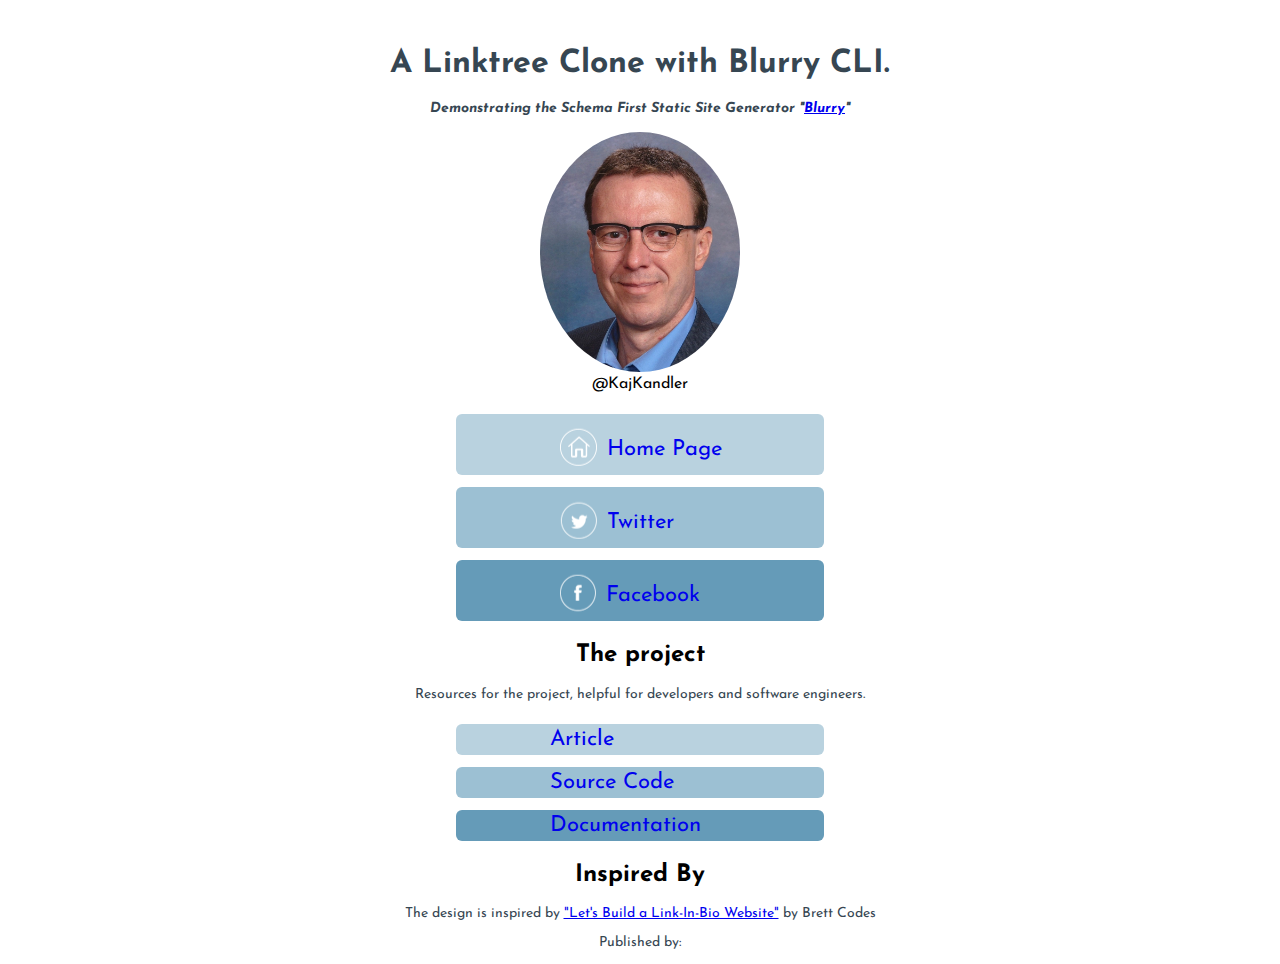
==== index.html @ d157fe78 "initial commit" ====
<!DOCTYPE html><html lang="en"><head><meta charset="utf-8"><meta name="description" content="An introduction to Blurry CLI the Schema First static site generator. A demonstration by creting a Linktree style link-in-bio page."><link rel="icon" type="image/x-icon" href="/images/Kaj64x64.ico"><title>Linktree Clone with Blurry CLI</title><script type="application/ld+json">{"@context": "https://schema.org", "author": {"@type": "Person", "@id": "https://kajkandler.com/"}, "@type": "WebPage", "name": "Linktree Clone with Blurry CLI", "abstract": "An introduction to Blurry CLI the Schema First static site generator. A demonstration by creting a Linktree style link-in-bio page.", "mainEntityOfPage": "https://medium.com/", "about": [{"@type": "Person", "@id": "https://kajkandler.com/", "name": "Kaj kandler", "sameAs": ["https://kajkandler.com/", "https://twitter.com/kajkandler", "https://www.facebook.com/kaj.kandler"]}, {"@type": "SoftwareApplication", "@id": "https://github.com/blurry-dev/blurry", "name": "Blurry", "alternateName": ["blurry-cli"], "description": "Blurry is a schema-first, plugin-enabled static site generator. Markdown front matter directly to Schema.org types, so your content is SEO-friendly and rich results-ready out of the box.", "downloadUrl": "https://pypi.org/project/blurry-cli/", "sameAs": ["https://github.com/blurry-dev/blurry", "https://pypi.org/project/blurry-cli"], "maintainer": {"@type": "Person", "@id": "", "url": "https://johnfraney.ca/", "name": "John Franey", "sameAs": ["https://github.com/johnfraney", "https://www.linkedin.com/in/johnfraney/", "https://johnfraney.ca/", "https://fosstodon.org/@franey"]}, "softwareHelp": {"@type": "CreativeWork", "@id": "", "name": "Blurry: A Python powered static site generator", "url": "https://blurry-docs.netlify.app/"}}], "url": "https://example.com/"}</script><meta property="og:type" content="website"><meta content="https://example.com/" property="og:url"><meta property="og:description" content="An introduction to Blurry CLI the Schema First static site generator. A demonstration by creting a Linktree style link-in-bio page."><meta name="viewport" content="width=device-width, initial-scale=1.0"><meta content="text/html; charset=UTF-8" http-equiv="Content-Type"><meta content="Links to my various profiles online" name="description"><link rel="preconnect" href="https://fonts.gstatic.com"><link href="https://fonts.googleapis.com/css2?family=Josefin+Sans&amp;display=swap" rel="stylesheet"><style>body{text-align:center;margin-top:48px;font-family:"Josefin Sans","Arial",sans-serif;background:white;}h1,p{color:#364652;}p{font-size:14px;}body > figure img{border-radius:50%;height:auto;margin:0 auto;width:200px;}.profile-photo{border-radius:100%;width:120px;}ul{text-align:left;list-style:none;padding:0;font-size:22px;}li{margin:12px auto;color:#364652;border-radius:6px;padding:4px;max-width:360px;width:90%;}li a{text-decoration:none;display:inline-block;position:relative;left:25%;}li figure{display:inline-block;position:relative;top:50%;transform:translateY(25%);margin:0 10px 10px 10px;}li a:hover,li a:focus{color:white;}/* color gradient */
      li:nth-child(1){background:#B9D2DF;}li:nth-child(2){background:#9CC0D3;}li:nth-child(3){background:#659BB8;}li:nth-child(4){background:#4D88A8;}</style></head><body><h1>A Linktree Clone with Blurry CLI.</h1><p><em><strong>Demonstrating the Schema First Static Site Generator "<a href="https://blurry-docs.netlify.app/" target="_blank" rel="noopener">Blurry</a>"</strong></em></p><p></p><figure><picture><source srcset="/images/Kaj-Kandler-P4-1e8d5-285.avif 285w, /images/Kaj-Kandler-P4-1e8d5-360.avif 360w, /images/Kaj-Kandler-P4-1e8d5-640.avif 640w, /images/Kaj-Kandler-P4-1e8d5-750.avif 750w" sizes="(max-width: 285px) 285px, (max-width: 360px) 360px, (max-width: 640px) 640px, 750px"><img alt="@KajKandler" src="/images/Kaj-Kandler-P4-1e8d5.jpg" width="1351" height="1616" sizes="(max-width: 285px) 285px, (max-width: 360px) 360px, (max-width: 640px) 640px, 750px" srcset="/images/Kaj-Kandler-P4-1e8d5-285.jpg 285w, /images/Kaj-Kandler-P4-1e8d5-360.jpg 360w, /images/Kaj-Kandler-P4-1e8d5-640.jpg 640w, /images/Kaj-Kandler-P4-1e8d5-750.jpg 750w"></picture><figcaption>@KajKandler</figcaption></figure><p></p><ul><li><a href="https://kajkandler.com/" target="_blank" rel="noopener"><figure><picture><source srcset="/images/home-icon-37.avif 37w" sizes="37px"><img alt="" src="/images/home-icon.png" loading="lazy" width="37" height="37" sizes="37px" srcset="/images/home-icon-37.png 37w"></picture><figcaption></figcaption></figure>Home Page</a></li><li><a href="https://twitter.com/kajkandler" target="_blank" rel="noopener"><figure><picture><source srcset="/images/twitter-icon-37.avif 37w" sizes="37px"><img alt="" src="/images/twitter-icon.png" loading="lazy" width="37" height="37" sizes="37px" srcset="/images/twitter-icon-37.png 37w"></picture><figcaption></figcaption></figure>Twitter</a></li><li><a href="https://www.facebook.com/kaj.kandler" target="_blank" rel="noopener"><figure><picture><img alt="" src="/images/fb-icon.png" loading="lazy"></picture><figcaption></figcaption></figure>Facebook</a></li></ul><h2>The project</h2><p>Resources for the project, helpful for developers and software engineers.</p><ul><li><a href="https://medium.com/" target="_blank" rel="noopener">Article</a></li><li><a href="https://github.com/" target="_blank" rel="noopener">Source Code</a></li><li><a href="/documentation/" rel="noreferrer">Documentation</a></li></ul><h2>Inspired By</h2><p>The design is inspired by <a href="https://www.youtube.com/watch?v=q6P-CJ4cPMQ" target="_blank" rel="noopener">"Let's Build a Link-In-Bio Website"</a> by Brett Codes</p><p>Published by: </p></body></html>
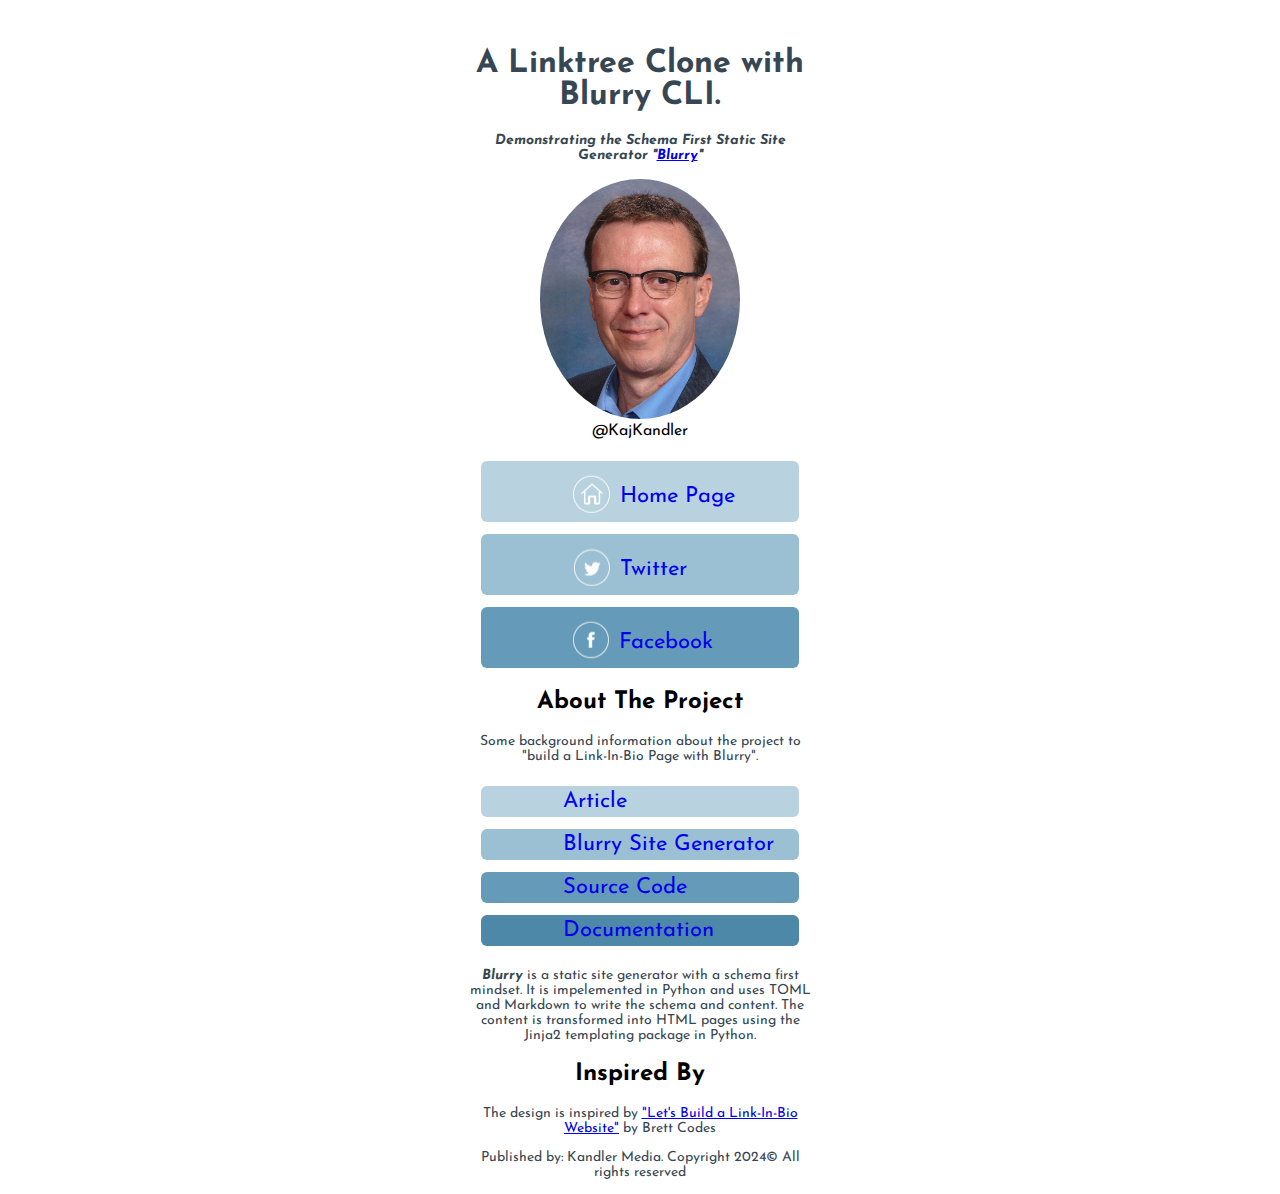
==== commit 48c67074: "Improved Schema - Make home page a ProfilePage" ====
--- a/index.html
+++ b/index.html
@@ -1,2 +1,2 @@
-<!DOCTYPE html><html lang="en"><head><meta charset="utf-8"><meta name="description" content="An introduction to Blurry CLI the Schema First static site generator. A demonstration by creting a Linktree style link-in-bio page."><link rel="icon" type="image/x-icon" href="/images/Kaj64x64.ico"><title>Linktree Clone with Blurry CLI</title><script type="application/ld+json">{"@context": "https://schema.org", "author": {"@type": "Person", "@id": "https://kajkandler.com/"}, "@type": "WebPage", "name": "Linktree Clone with Blurry CLI", "abstract": "An introduction to Blurry CLI the Schema First static site generator. A demonstration by creting a Linktree style link-in-bio page.", "mainEntityOfPage": "https://medium.com/", "about": [{"@type": "Person", "@id": "https://kajkandler.com/", "name": "Kaj kandler", "sameAs": ["https://kajkandler.com/", "https://twitter.com/kajkandler", "https://www.facebook.com/kaj.kandler"]}, {"@type": "SoftwareApplication", "@id": "https://github.com/blurry-dev/blurry", "name": "Blurry", "alternateName": ["blurry-cli"], "description": "Blurry is a schema-first, plugin-enabled static site generator. Markdown front matter directly to Schema.org types, so your content is SEO-friendly and rich results-ready out of the box.", "downloadUrl": "https://pypi.org/project/blurry-cli/", "sameAs": ["https://github.com/blurry-dev/blurry", "https://pypi.org/project/blurry-cli"], "maintainer": {"@type": "Person", "@id": "", "url": "https://johnfraney.ca/", "name": "John Franey", "sameAs": ["https://github.com/johnfraney", "https://www.linkedin.com/in/johnfraney/", "https://johnfraney.ca/", "https://fosstodon.org/@franey"]}, "softwareHelp": {"@type": "CreativeWork", "@id": "", "name": "Blurry: A Python powered static site generator", "url": "https://blurry-docs.netlify.app/"}}], "url": "https://example.com/"}</script><meta property="og:type" content="website"><meta content="https://example.com/" property="og:url"><meta property="og:description" content="An introduction to Blurry CLI the Schema First static site generator. A demonstration by creting a Linktree style link-in-bio page."><meta name="viewport" content="width=device-width, initial-scale=1.0"><meta content="text/html; charset=UTF-8" http-equiv="Content-Type"><meta content="Links to my various profiles online" name="description"><link rel="preconnect" href="https://fonts.gstatic.com"><link href="https://fonts.googleapis.com/css2?family=Josefin+Sans&amp;display=swap" rel="stylesheet"><style>body{text-align:center;margin-top:48px;font-family:"Josefin Sans","Arial",sans-serif;background:white;}h1,p{color:#364652;}p{font-size:14px;}body > figure img{border-radius:50%;height:auto;margin:0 auto;width:200px;}.profile-photo{border-radius:100%;width:120px;}ul{text-align:left;list-style:none;padding:0;font-size:22px;}li{margin:12px auto;color:#364652;border-radius:6px;padding:4px;max-width:360px;width:90%;}li a{text-decoration:none;display:inline-block;position:relative;left:25%;}li figure{display:inline-block;position:relative;top:50%;transform:translateY(25%);margin:0 10px 10px 10px;}li a:hover,li a:focus{color:white;}/* color gradient */
-      li:nth-child(1){background:#B9D2DF;}li:nth-child(2){background:#9CC0D3;}li:nth-child(3){background:#659BB8;}li:nth-child(4){background:#4D88A8;}</style></head><body><h1>A Linktree Clone with Blurry CLI.</h1><p><em><strong>Demonstrating the Schema First Static Site Generator "<a href="https://blurry-docs.netlify.app/" target="_blank" rel="noopener">Blurry</a>"</strong></em></p><p></p><figure><picture><source srcset="/images/Kaj-Kandler-P4-1e8d5-285.avif 285w, /images/Kaj-Kandler-P4-1e8d5-360.avif 360w, /images/Kaj-Kandler-P4-1e8d5-640.avif 640w, /images/Kaj-Kandler-P4-1e8d5-750.avif 750w" sizes="(max-width: 285px) 285px, (max-width: 360px) 360px, (max-width: 640px) 640px, 750px"><img alt="@KajKandler" src="/images/Kaj-Kandler-P4-1e8d5.jpg" width="1351" height="1616" sizes="(max-width: 285px) 285px, (max-width: 360px) 360px, (max-width: 640px) 640px, 750px" srcset="/images/Kaj-Kandler-P4-1e8d5-285.jpg 285w, /images/Kaj-Kandler-P4-1e8d5-360.jpg 360w, /images/Kaj-Kandler-P4-1e8d5-640.jpg 640w, /images/Kaj-Kandler-P4-1e8d5-750.jpg 750w"></picture><figcaption>@KajKandler</figcaption></figure><p></p><ul><li><a href="https://kajkandler.com/" target="_blank" rel="noopener"><figure><picture><source srcset="/images/home-icon-37.avif 37w" sizes="37px"><img alt="" src="/images/home-icon.png" loading="lazy" width="37" height="37" sizes="37px" srcset="/images/home-icon-37.png 37w"></picture><figcaption></figcaption></figure>Home Page</a></li><li><a href="https://twitter.com/kajkandler" target="_blank" rel="noopener"><figure><picture><source srcset="/images/twitter-icon-37.avif 37w" sizes="37px"><img alt="" src="/images/twitter-icon.png" loading="lazy" width="37" height="37" sizes="37px" srcset="/images/twitter-icon-37.png 37w"></picture><figcaption></figcaption></figure>Twitter</a></li><li><a href="https://www.facebook.com/kaj.kandler" target="_blank" rel="noopener"><figure><picture><img alt="" src="/images/fb-icon.png" loading="lazy"></picture><figcaption></figcaption></figure>Facebook</a></li></ul><h2>The project</h2><p>Resources for the project, helpful for developers and software engineers.</p><ul><li><a href="https://medium.com/" target="_blank" rel="noopener">Article</a></li><li><a href="https://github.com/" target="_blank" rel="noopener">Source Code</a></li><li><a href="/documentation/" rel="noreferrer">Documentation</a></li></ul><h2>Inspired By</h2><p>The design is inspired by <a href="https://www.youtube.com/watch?v=q6P-CJ4cPMQ" target="_blank" rel="noopener">"Let's Build a Link-In-Bio Website"</a> by Brett Codes</p><p>Published by: </p></body></html>+<!DOCTYPE html><html lang="en"><head><meta charset="utf-8"><meta name="description" content="An introduction to Blurry CLI the Schema First static site generator. A demonstration by creting a Linktree style link-in-bio page."><link rel="icon" type="image/x-icon" href="./images/Kaj64x64.ico"><title>Linktree Clone with Blurry CLI</title><script type="application/ld+json">{"@context": "https://schema.org", "author": {"@type": "Person", "@id": "https://kajkandler.com/"}, "sourceOrganization": {"@type": "Organization", "@id": "https://kajkandler/#kandler_media", "name": "Kandler Media"}, "@type": "ProfilePage", "name": "Linktree Clone with Blurry CLI", "abstract": "An introduction to Blurry CLI the Schema First static site generator. A demonstration by creting a Linktree style link-in-bio page.", "mainEntity": {"@type": "Person", "@id": "https://kajkandler.com/", "name": "Kaj kandler", "sameAs": ["https://kajkandler.com/", "https://twitter.com/kajkandler", "https://www.facebook.com/kaj.kandler"]}, "about": [{"@type": "SoftwareApplication", "@id": "https://github.com/blurry-dev/blurry", "name": "Blurry", "alternateName": ["blurry-cli", "Blurry CLI"], "description": "Blurry is a schema-first, plugin-enabled static site generator. Markdown front matter directly to Schema.org types, so your content is SEO-friendly and rich results-ready out of the box.", "downloadUrl": "https://pypi.org/project/blurry-cli/", "sameAs": ["https://github.com/blurry-dev/blurry", "https://pypi.org/project/blurry-cli"], "applicationCategory": "Static Site Genrator", "operatingSystem": ["Windows", "Linux", "MacOS"], "maintainer": {"@type": "Person", "@id": "https://johnfraney.ca/", "url": "https://johnfraney.ca/", "name": "John Franey", "sameAs": ["https://github.com/johnfraney", "https://www.linkedin.com/in/johnfraney/", "https://johnfraney.ca/", "https://fosstodon.org/@franey"]}, "softwareHelp": {"@type": "CreativeWork", "@id": "https://blurry-docs.netlify.app/", "name": "Documentation: Blurry - A Python powered static site generator", "description": "Documentation for Blurry the static site generator. Includes: Installation, QuickStart, CLI Commands, Content (Markdown, Images, Videos), Templates, Configuration, Plugins", "url": "https://blurry-docs.netlify.app/"}, "aggregateRating": {"@type": "AggregateRating", "ratingValue": "5", "bestRating": "5", "ratingCount": "1"}, "offers": [{"@type": "Offer", "name": "Blurry is Open Source", "availability": "https://schema.org/InStock", "price": "0", "priceCurrency": "USD", "priceValidUntil": "2999-12-31", "offeredBy": {"@type": "Person", "@id": "https://johnfraney.ca/", "url": "https://johnfraney.ca/", "name": "John Franey"}, "hasMerchantReturnPolicy": {"@type": "MerchantReturnPolicy", "returnPolicyCategory": "https://schema.org/MerchantReturnUnlimitedWindow", "applicableCountry": ["AF", "AL", "DZ", "AS", "AD", "AO", "AI", "AQ", "AG", "AR", "AM", "AW", "AU", "AT", "AZ", "BS", "BH", "BD", "BB", "BY", "BE", "BZ", "BJ", "BM", "BT", "BO", "BQ", "BA", "BW", "BV", "BR", "IO", "BN", "BG", "BF", "BI", "CV", "KH", "CM", "CA", "KY", "CF", "TD", "CL", "CN", "CX", "CC", "CO", "KM", "CD", "CG", "CK", "CR", "HR", "CU", "CW", "CY", "CZ", "CI", "DK", "DJ", "DM", "DO", "EC", "EG", "SV", "GQ", "ER", "EE", "SZ", "ET", "FK", "FO", "FJ", "FI", "FR", "GF", "PF", "TF", "GA", "GM", "GE", "DE", "GH", "GI", "GR", "GL", "GD", "GP", "GU", "GT", "GG", "GN", "GW", "GY", "HT", "HM", "VA", "HN", "HK", "HU", "IS", "IN", "ID", "IR", "IQ", "IE", "IM", "IL", "IT", "JM", "JP", "JE", "JO", "KZ", "KE", "KI", "KP", "KR", "KW", "KG", "LA", "LV", "LB", "LS", "LR", "LY", "LI", "LT", "LU", "MO", "MG", "MW", "MY", "MV", "ML", "MT", "MH", "MQ", "MR", "MU", "YT", "MX", "FM", "MD", "MC", "MN", "ME", "MS", "MA", "MZ", "MM", "NA", "NR", "NP", "NL", "NC", "NZ", "NI", "NE", "NG", "NU", "NF", "MP", "NO", "OM", "PK", "PW", "PS", "PA", "PG", "PY", "PE", "PH", "PN", "PL", "PT", "PR", "QA", "MK", "RO", "RU", "RW", "RE", "BL", "SH", "KN", "LC", "MF", "PM", "VC", "WS", "SM", "ST", "SA", "SN", "RS", "SC", "SL", "SG", "SX", "SK", "SI", "SB", "SO", "ZA", "GS", "SS", "ES", "LK", "SD", "SR", "SJ", "SE", "CH", "SY", "TW", "TJ", "TZ", "TH", "TL", "TG", "TK", "TO", "TT", "TN", "TR", "TM", "TC", "TV", "UG", "UA", "AE", "GB", "UM", "US", "UY", "UZ", "VU", "VE", "VN", "VG", "VI", "WF", "EH", "YE", "ZM", "ZW", "AX"], "returnMethod": ["https://schema.org/ReturnByMail", "https://schema.org/ReturnAtKiosk", "https://schema.org/ReturnInStore"], "returnFees": "https://schema.org/FreeReturn"}, "shippingDetails": {"@type": "OfferShippingDetails", "shippingDestination": {"@type": "DefinedRegion", "addressCountry": ["AF", "AL", "DZ", "AS", "AD", "AO", "AI", "AQ", "AG", "AR", "AM", "AW", "AU", "AT", "AZ", "BS", "BH", "BD", "BB", "BY", "BE", "BZ", "BJ", "BM", "BT", "BO", "BQ", "BA", "BW", "BV", "BR", "IO", "BN", "BG", "BF", "BI", "CV", "KH", "CM", "CA", "KY", "CF", "TD", "CL", "CN", "CX", "CC", "CO", "KM", "CD", "CG", "CK", "CR", "HR", "CU", "CW", "CY", "CZ", "CI", "DK", "DJ", "DM", "DO", "EC", "EG", "SV", "GQ", "ER", "EE", "SZ", "ET", "FK", "FO", "FJ", "FI", "FR", "GF", "PF", "TF", "GA", "GM", "GE", "DE", "GH", "GI", "GR", "GL", "GD", "GP", "GU", "GT", "GG", "GN", "GW", "GY", "HT", "HM", "VA", "HN", "HK", "HU", "IS", "IN", "ID", "IR", "IQ", "IE", "IM", "IL", "IT", "JM", "JP", "JE", "JO", "KZ", "KE", "KI", "KP", "KR", "KW", "KG", "LA", "LV", "LB", "LS", "LR", "LY", "LI", "LT", "LU", "MO", "MG", "MW", "MY", "MV", "ML", "MT", "MH", "MQ", "MR", "MU", "YT", "MX", "FM", "MD", "MC", "MN", "ME", "MS", "MA", "MZ", "MM", "NA", "NR", "NP", "NL", "NC", "NZ", "NI", "NE", "NG", "NU", "NF", "MP", "NO", "OM", "PK", "PW", "PS", "PA", "PG", "PY", "PE", "PH", "PN", "PL", "PT", "PR", "QA", "MK", "RO", "RU", "RW", "RE", "BL", "SH", "KN", "LC", "MF", "PM", "VC", "WS", "SM", "ST", "SA", "SN", "RS", "SC", "SL", "SG", "SX", "SK", "SI", "SB", "SO", "ZA", "GS", "SS", "ES", "LK", "SD", "SR", "SJ", "SE", "CH", "SY", "TW", "TJ", "TZ", "TH", "TL", "TG", "TK", "TO", "TT", "TN", "TR", "TM", "TC", "TV", "UG", "UA", "AE", "GB", "UM", "US", "UY", "UZ", "VU", "VE", "VN", "VG", "VI", "WF", "EH", "YE", "ZM", "ZW", "AX"], "addressRegion": "any", "postalCode": "any"}, "deliveryTime": {"@type": "ShippingDeliveryTime", "handlingTime": {"@type": "QuantitativeValue", "name": "Immediately", "description": "Download is immediately", "value": 1, "minValue": 0, "maxValue": 1, "unitCode": "SEC"}, "transitTime": {"@type": "QuantitativeValue", "name": "Immediately", "description": "Download is immediately", "value": 5, "minValue": 0, "maxValue": 30, "unitCode": "SEC"}}, "shippingRate": {"@type": "MonetaryAmount", "name": "$0", "description": "An amount of $0 (US Dollars)", "value": 0.0, "currency": "USD", "sameAs": ["https://missingentities.com/entities/monetary-amount/usd/0/"]}}}]}], "url": "https://kajkandler.github.io/"}</script><meta property="og:type" content="website"><meta content="https://kajkandler.github.io/" property="og:url"><meta property="og:description" content="An introduction to Blurry CLI the Schema First static site generator. A demonstration by creting a Linktree style link-in-bio page."><meta property="og:site_name" content="Kandler Media"><meta name="viewport" content="width=device-width, initial-scale=1.0"><meta content="text/html; charset=UTF-8" http-equiv="Content-Type"><meta content="Links to my various profiles online" name="description"><link rel="preconnect" href="https://fonts.gstatic.com"><link href="https://fonts.googleapis.com/css2?family=Josefin+Sans&amp;display=swap" rel="stylesheet"><style>html{margin:0 auto;max-width:360px;}body{text-align:center;margin-top:48px;font-family:"Josefin Sans","Arial",sans-serif;background:white;}h1,p{color:#364652;}p{font-size:14px;}body > figure img{border-radius:50%;height:auto;margin:0 auto;width:200px;}.profile-photo{border-radius:100%;width:120px;}ul{text-align:left;list-style:none;padding:0;font-size:22px;}li{margin:12px auto;color:#364652;border-radius:6px;padding:4px;max-width:360px;width:90%;}li a{text-decoration:none;display:inline-block;position:relative;left:25%;}li figure{display:inline-block;position:relative;top:50%;transform:translateY(25%);margin:0 10px 10px 10px;}li a:hover,li a:focus{color:white;}/* color gradient */
+      li:nth-child(1){background:#B9D2DF;}li:nth-child(2){background:#9CC0D3;}li:nth-child(3){background:#659BB8;}li:nth-child(4){background:#4D88A8;}</style></head><body><h1>A Linktree Clone with Blurry CLI.</h1><p><em><strong>Demonstrating the Schema First Static Site Generator "<a href="https://blurry-docs.netlify.app/" target="_blank" rel="noopener">Blurry</a>"</strong></em></p><p></p><figure><picture><source srcset="/images/Kaj-Kandler-P4-1e8d5-285.avif 285w, /images/Kaj-Kandler-P4-1e8d5-360.avif 360w, /images/Kaj-Kandler-P4-1e8d5-640.avif 640w, /images/Kaj-Kandler-P4-1e8d5-750.avif 750w" sizes="(max-width: 285px) 285px, (max-width: 360px) 360px, (max-width: 640px) 640px, 750px"><img alt="@KajKandler" src="/images/Kaj-Kandler-P4-1e8d5.jpg" width="1351" height="1616" sizes="(max-width: 285px) 285px, (max-width: 360px) 360px, (max-width: 640px) 640px, 750px" srcset="/images/Kaj-Kandler-P4-1e8d5-285.jpg 285w, /images/Kaj-Kandler-P4-1e8d5-360.jpg 360w, /images/Kaj-Kandler-P4-1e8d5-640.jpg 640w, /images/Kaj-Kandler-P4-1e8d5-750.jpg 750w"></picture><figcaption>@KajKandler</figcaption></figure><p></p><ul><li><a href="https://kajkandler.com/" target="_blank" rel="noopener"><figure><picture><source srcset="/images/home-icon-37.avif 37w" sizes="37px"><img alt="" src="/images/home-icon.png" loading="lazy" width="37" height="37" sizes="37px" srcset="/images/home-icon-37.png 37w"></picture><figcaption></figcaption></figure>Home Page</a></li><li><a href="https://twitter.com/kajkandler" target="_blank" rel="noopener"><figure><picture><source srcset="/images/twitter-icon-37.avif 37w" sizes="37px"><img alt="" src="/images/twitter-icon.png" loading="lazy" width="37" height="37" sizes="37px" srcset="/images/twitter-icon-37.png 37w"></picture><figcaption></figcaption></figure>Twitter</a></li><li><a href="https://www.facebook.com/kaj.kandler" target="_blank" rel="noopener"><figure><picture><source srcset="/images/fb-icon-36.avif 36w" sizes="36px"><img alt="" src="/images/fb-icon.png" loading="lazy" width="36" height="37" sizes="36px" srcset="/images/fb-icon-36.png 36w"></picture><figcaption></figcaption></figure>Facebook</a></li></ul><h2>About The Project</h2><p>Some background information about the project to "build a Link-In-Bio Page with Blurry".</p><ul><li><a href="https://medium.com/" target="_blank" rel="noopener">Article</a></li><li><a href="https://github.com/" target="_blank" rel="noopener">Blurry Site Generator</a></li><li><a href="https://github.com/" target="_blank" rel="noopener">Source Code</a></li><li><a href="/documentation/" rel="noreferrer">Documentation</a></li></ul><p><em><strong>Blurry</strong></em> is a static site generator with a schema first mindset. It is impelemented in Python and uses TOML and Markdown to write the schema and content. The content is transformed into HTML pages using the Jinja2 templating package in Python.</p><h2>Inspired By</h2><p>The design is inspired by <a href="https://www.youtube.com/watch?v=q6P-CJ4cPMQ" target="_blank" rel="noopener">"Let's Build a Link-In-Bio Website"</a> by Brett Codes</p><p>Published by: Kandler Media. Copyright 2024© All rights reserved</p></body></html>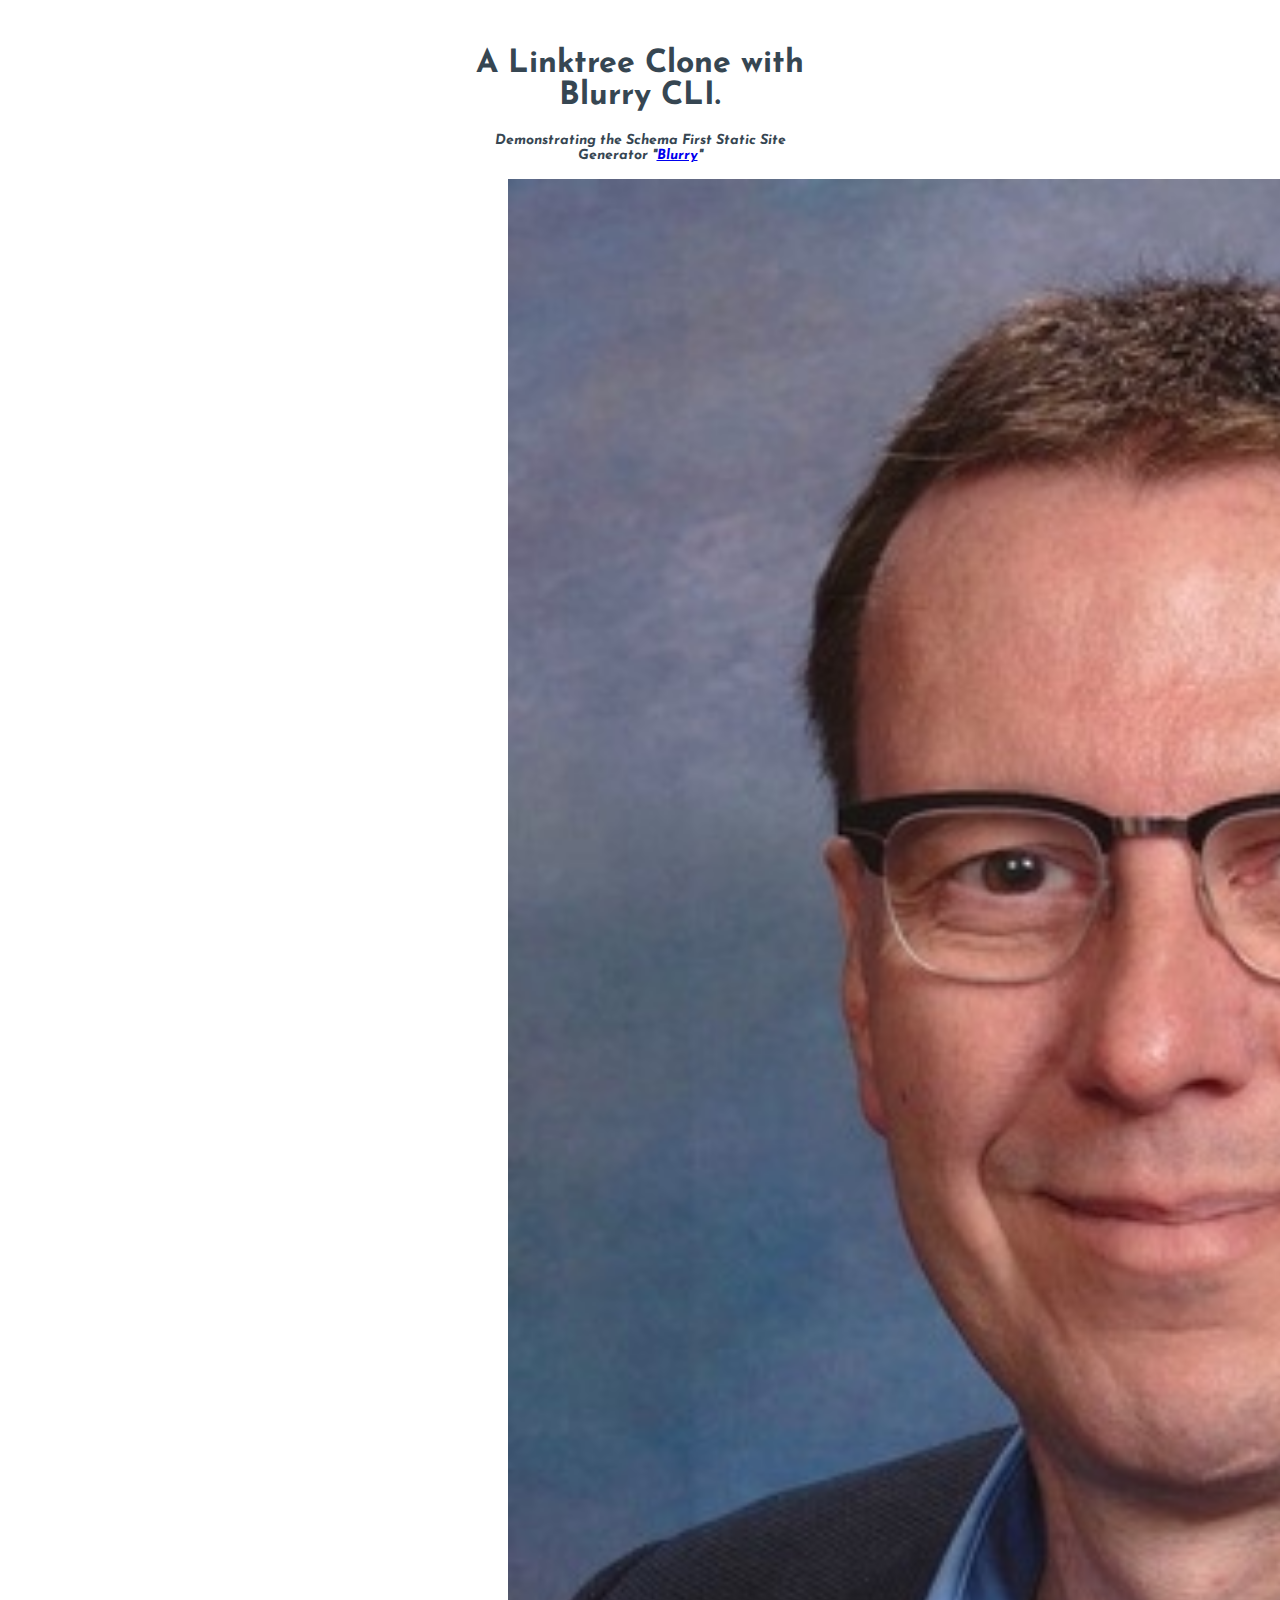
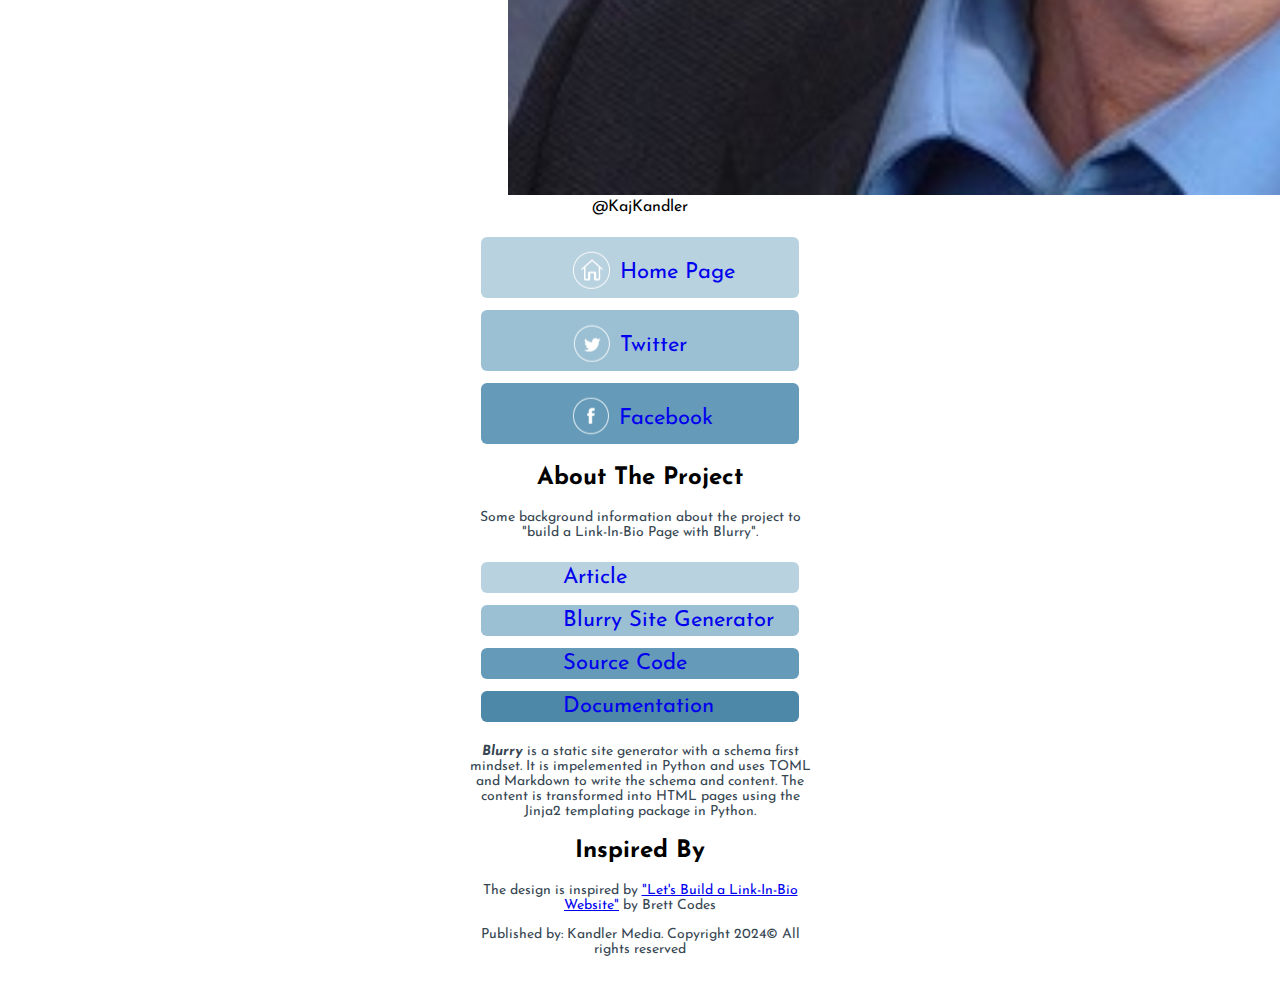
==== commit a03ace08: "improve the searchability of the site" ====
--- a/index.html
+++ b/index.html
@@ -1,2 +1 @@
-<!DOCTYPE html><html lang="en"><head><meta charset="utf-8"><meta name="description" content="An introduction to Blurry CLI the Schema First static site generator. A demonstration by creting a Linktree style link-in-bio page."><link rel="icon" type="image/x-icon" href="./images/Kaj64x64.ico"><title>Linktree Clone with Blurry CLI</title><script type="application/ld+json">{"@context": "https://schema.org", "author": {"@type": "Person", "@id": "https://kajkandler.com/"}, "sourceOrganization": {"@type": "Organization", "@id": "https://kajkandler/#kandler_media", "name": "Kandler Media"}, "@type": "ProfilePage", "name": "Linktree Clone with Blurry CLI", "abstract": "An introduction to Blurry CLI the Schema First static site generator. A demonstration by creting a Linktree style link-in-bio page.", "mainEntity": {"@type": "Person", "@id": "https://kajkandler.com/", "name": "Kaj kandler", "sameAs": ["https://kajkandler.com/", "https://twitter.com/kajkandler", "https://www.facebook.com/kaj.kandler"]}, "about": [{"@type": "SoftwareApplication", "@id": "https://github.com/blurry-dev/blurry", "name": "Blurry", "alternateName": ["blurry-cli", "Blurry CLI"], "description": "Blurry is a schema-first, plugin-enabled static site generator. Markdown front matter directly to Schema.org types, so your content is SEO-friendly and rich results-ready out of the box.", "downloadUrl": "https://pypi.org/project/blurry-cli/", "sameAs": ["https://github.com/blurry-dev/blurry", "https://pypi.org/project/blurry-cli"], "applicationCategory": "Static Site Genrator", "operatingSystem": ["Windows", "Linux", "MacOS"], "maintainer": {"@type": "Person", "@id": "https://johnfraney.ca/", "url": "https://johnfraney.ca/", "name": "John Franey", "sameAs": ["https://github.com/johnfraney", "https://www.linkedin.com/in/johnfraney/", "https://johnfraney.ca/", "https://fosstodon.org/@franey"]}, "softwareHelp": {"@type": "CreativeWork", "@id": "https://blurry-docs.netlify.app/", "name": "Documentation: Blurry - A Python powered static site generator", "description": "Documentation for Blurry the static site generator. Includes: Installation, QuickStart, CLI Commands, Content (Markdown, Images, Videos), Templates, Configuration, Plugins", "url": "https://blurry-docs.netlify.app/"}, "aggregateRating": {"@type": "AggregateRating", "ratingValue": "5", "bestRating": "5", "ratingCount": "1"}, "offers": [{"@type": "Offer", "name": "Blurry is Open Source", "availability": "https://schema.org/InStock", "price": "0", "priceCurrency": "USD", "priceValidUntil": "2999-12-31", "offeredBy": {"@type": "Person", "@id": "https://johnfraney.ca/", "url": "https://johnfraney.ca/", "name": "John Franey"}, "hasMerchantReturnPolicy": {"@type": "MerchantReturnPolicy", "returnPolicyCategory": "https://schema.org/MerchantReturnUnlimitedWindow", "applicableCountry": ["AF", "AL", "DZ", "AS", "AD", "AO", "AI", "AQ", "AG", "AR", "AM", "AW", "AU", "AT", "AZ", "BS", "BH", "BD", "BB", "BY", "BE", "BZ", "BJ", "BM", "BT", "BO", "BQ", "BA", "BW", "BV", "BR", "IO", "BN", "BG", "BF", "BI", "CV", "KH", "CM", "CA", "KY", "CF", "TD", "CL", "CN", "CX", "CC", "CO", "KM", "CD", "CG", "CK", "CR", "HR", "CU", "CW", "CY", "CZ", "CI", "DK", "DJ", "DM", "DO", "EC", "EG", "SV", "GQ", "ER", "EE", "SZ", "ET", "FK", "FO", "FJ", "FI", "FR", "GF", "PF", "TF", "GA", "GM", "GE", "DE", "GH", "GI", "GR", "GL", "GD", "GP", "GU", "GT", "GG", "GN", "GW", "GY", "HT", "HM", "VA", "HN", "HK", "HU", "IS", "IN", "ID", "IR", "IQ", "IE", "IM", "IL", "IT", "JM", "JP", "JE", "JO", "KZ", "KE", "KI", "KP", "KR", "KW", "KG", "LA", "LV", "LB", "LS", "LR", "LY", "LI", "LT", "LU", "MO", "MG", "MW", "MY", "MV", "ML", "MT", "MH", "MQ", "MR", "MU", "YT", "MX", "FM", "MD", "MC", "MN", "ME", "MS", "MA", "MZ", "MM", "NA", "NR", "NP", "NL", "NC", "NZ", "NI", "NE", "NG", "NU", "NF", "MP", "NO", "OM", "PK", "PW", "PS", "PA", "PG", "PY", "PE", "PH", "PN", "PL", "PT", "PR", "QA", "MK", "RO", "RU", "RW", "RE", "BL", "SH", "KN", "LC", "MF", "PM", "VC", "WS", "SM", "ST", "SA", "SN", "RS", "SC", "SL", "SG", "SX", "SK", "SI", "SB", "SO", "ZA", "GS", "SS", "ES", "LK", "SD", "SR", "SJ", "SE", "CH", "SY", "TW", "TJ", "TZ", "TH", "TL", "TG", "TK", "TO", "TT", "TN", "TR", "TM", "TC", "TV", "UG", "UA", "AE", "GB", "UM", "US", "UY", "UZ", "VU", "VE", "VN", "VG", "VI", "WF", "EH", "YE", "ZM", "ZW", "AX"], "returnMethod": ["https://schema.org/ReturnByMail", "https://schema.org/ReturnAtKiosk", "https://schema.org/ReturnInStore"], "returnFees": "https://schema.org/FreeReturn"}, "shippingDetails": {"@type": "OfferShippingDetails", "shippingDestination": {"@type": "DefinedRegion", "addressCountry": ["AF", "AL", "DZ", "AS", "AD", "AO", "AI", "AQ", "AG", "AR", "AM", "AW", "AU", "AT", "AZ", "BS", "BH", "BD", "BB", "BY", "BE", "BZ", "BJ", "BM", "BT", "BO", "BQ", "BA", "BW", "BV", "BR", "IO", "BN", "BG", "BF", "BI", "CV", "KH", "CM", "CA", "KY", "CF", "TD", "CL", "CN", "CX", "CC", "CO", "KM", "CD", "CG", "CK", "CR", "HR", "CU", "CW", "CY", "CZ", "CI", "DK", "DJ", "DM", "DO", "EC", "EG", "SV", "GQ", "ER", "EE", "SZ", "ET", "FK", "FO", "FJ", "FI", "FR", "GF", "PF", "TF", "GA", "GM", "GE", "DE", "GH", "GI", "GR", "GL", "GD", "GP", "GU", "GT", "GG", "GN", "GW", "GY", "HT", "HM", "VA", "HN", "HK", "HU", "IS", "IN", "ID", "IR", "IQ", "IE", "IM", "IL", "IT", "JM", "JP", "JE", "JO", "KZ", "KE", "KI", "KP", "KR", "KW", "KG", "LA", "LV", "LB", "LS", "LR", "LY", "LI", "LT", "LU", "MO", "MG", "MW", "MY", "MV", "ML", "MT", "MH", "MQ", "MR", "MU", "YT", "MX", "FM", "MD", "MC", "MN", "ME", "MS", "MA", "MZ", "MM", "NA", "NR", "NP", "NL", "NC", "NZ", "NI", "NE", "NG", "NU", "NF", "MP", "NO", "OM", "PK", "PW", "PS", "PA", "PG", "PY", "PE", "PH", "PN", "PL", "PT", "PR", "QA", "MK", "RO", "RU", "RW", "RE", "BL", "SH", "KN", "LC", "MF", "PM", "VC", "WS", "SM", "ST", "SA", "SN", "RS", "SC", "SL", "SG", "SX", "SK", "SI", "SB", "SO", "ZA", "GS", "SS", "ES", "LK", "SD", "SR", "SJ", "SE", "CH", "SY", "TW", "TJ", "TZ", "TH", "TL", "TG", "TK", "TO", "TT", "TN", "TR", "TM", "TC", "TV", "UG", "UA", "AE", "GB", "UM", "US", "UY", "UZ", "VU", "VE", "VN", "VG", "VI", "WF", "EH", "YE", "ZM", "ZW", "AX"], "addressRegion": "any", "postalCode": "any"}, "deliveryTime": {"@type": "ShippingDeliveryTime", "handlingTime": {"@type": "QuantitativeValue", "name": "Immediately", "description": "Download is immediately", "value": 1, "minValue": 0, "maxValue": 1, "unitCode": "SEC"}, "transitTime": {"@type": "QuantitativeValue", "name": "Immediately", "description": "Download is immediately", "value": 5, "minValue": 0, "maxValue": 30, "unitCode": "SEC"}}, "shippingRate": {"@type": "MonetaryAmount", "name": "$0", "description": "An amount of $0 (US Dollars)", "value": 0.0, "currency": "USD", "sameAs": ["https://missingentities.com/entities/monetary-amount/usd/0/"]}}}]}], "url": "https://kajkandler.github.io/"}</script><meta property="og:type" content="website"><meta content="https://kajkandler.github.io/" property="og:url"><meta property="og:description" content="An introduction to Blurry CLI the Schema First static site generator. A demonstration by creting a Linktree style link-in-bio page."><meta property="og:site_name" content="Kandler Media"><meta name="viewport" content="width=device-width, initial-scale=1.0"><meta content="text/html; charset=UTF-8" http-equiv="Content-Type"><meta content="Links to my various profiles online" name="description"><link rel="preconnect" href="https://fonts.gstatic.com"><link href="https://fonts.googleapis.com/css2?family=Josefin+Sans&amp;display=swap" rel="stylesheet"><style>html{margin:0 auto;max-width:360px;}body{text-align:center;margin-top:48px;font-family:"Josefin Sans","Arial",sans-serif;background:white;}h1,p{color:#364652;}p{font-size:14px;}body > figure img{border-radius:50%;height:auto;margin:0 auto;width:200px;}.profile-photo{border-radius:100%;width:120px;}ul{text-align:left;list-style:none;padding:0;font-size:22px;}li{margin:12px auto;color:#364652;border-radius:6px;padding:4px;max-width:360px;width:90%;}li a{text-decoration:none;display:inline-block;position:relative;left:25%;}li figure{display:inline-block;position:relative;top:50%;transform:translateY(25%);margin:0 10px 10px 10px;}li a:hover,li a:focus{color:white;}/* color gradient */
-      li:nth-child(1){background:#B9D2DF;}li:nth-child(2){background:#9CC0D3;}li:nth-child(3){background:#659BB8;}li:nth-child(4){background:#4D88A8;}</style></head><body><h1>A Linktree Clone with Blurry CLI.</h1><p><em><strong>Demonstrating the Schema First Static Site Generator "<a href="https://blurry-docs.netlify.app/" target="_blank" rel="noopener">Blurry</a>"</strong></em></p><p></p><figure><picture><source srcset="/images/Kaj-Kandler-P4-1e8d5-285.avif 285w, /images/Kaj-Kandler-P4-1e8d5-360.avif 360w, /images/Kaj-Kandler-P4-1e8d5-640.avif 640w, /images/Kaj-Kandler-P4-1e8d5-750.avif 750w" sizes="(max-width: 285px) 285px, (max-width: 360px) 360px, (max-width: 640px) 640px, 750px"><img alt="@KajKandler" src="/images/Kaj-Kandler-P4-1e8d5.jpg" width="1351" height="1616" sizes="(max-width: 285px) 285px, (max-width: 360px) 360px, (max-width: 640px) 640px, 750px" srcset="/images/Kaj-Kandler-P4-1e8d5-285.jpg 285w, /images/Kaj-Kandler-P4-1e8d5-360.jpg 360w, /images/Kaj-Kandler-P4-1e8d5-640.jpg 640w, /images/Kaj-Kandler-P4-1e8d5-750.jpg 750w"></picture><figcaption>@KajKandler</figcaption></figure><p></p><ul><li><a href="https://kajkandler.com/" target="_blank" rel="noopener"><figure><picture><source srcset="/images/home-icon-37.avif 37w" sizes="37px"><img alt="" src="/images/home-icon.png" loading="lazy" width="37" height="37" sizes="37px" srcset="/images/home-icon-37.png 37w"></picture><figcaption></figcaption></figure>Home Page</a></li><li><a href="https://twitter.com/kajkandler" target="_blank" rel="noopener"><figure><picture><source srcset="/images/twitter-icon-37.avif 37w" sizes="37px"><img alt="" src="/images/twitter-icon.png" loading="lazy" width="37" height="37" sizes="37px" srcset="/images/twitter-icon-37.png 37w"></picture><figcaption></figcaption></figure>Twitter</a></li><li><a href="https://www.facebook.com/kaj.kandler" target="_blank" rel="noopener"><figure><picture><source srcset="/images/fb-icon-36.avif 36w" sizes="36px"><img alt="" src="/images/fb-icon.png" loading="lazy" width="36" height="37" sizes="36px" srcset="/images/fb-icon-36.png 36w"></picture><figcaption></figcaption></figure>Facebook</a></li></ul><h2>About The Project</h2><p>Some background information about the project to "build a Link-In-Bio Page with Blurry".</p><ul><li><a href="https://medium.com/" target="_blank" rel="noopener">Article</a></li><li><a href="https://github.com/" target="_blank" rel="noopener">Blurry Site Generator</a></li><li><a href="https://github.com/" target="_blank" rel="noopener">Source Code</a></li><li><a href="/documentation/" rel="noreferrer">Documentation</a></li></ul><p><em><strong>Blurry</strong></em> is a static site generator with a schema first mindset. It is impelemented in Python and uses TOML and Markdown to write the schema and content. The content is transformed into HTML pages using the Jinja2 templating package in Python.</p><h2>Inspired By</h2><p>The design is inspired by <a href="https://www.youtube.com/watch?v=q6P-CJ4cPMQ" target="_blank" rel="noopener">"Let's Build a Link-In-Bio Website"</a> by Brett Codes</p><p>Published by: Kandler Media. Copyright 2024© All rights reserved</p></body></html>+<!DOCTYPE html><html lang="en"><head><meta charset="utf-8"><meta name="description" content="An introduction to Blurry CLI the Schema First static site generator. A demonstration by creating a Linktree style link-in-bio page."><link rel="icon" type="image/x-icon" href="./images/Kaj64x64.ico"><title>Linktree Clone with Blurry CLI</title><meta name="viewport" content="width=device-width, initial-scale=1.0"><meta content="text/html; charset=UTF-8" http-equiv="Content-Type"><meta content="Links to my various profiles online" name="description"><link rel="preconnect" href="https://fonts.gstatic.com"><link href="https://fonts.googleapis.com/css2?family=Josefin+Sans&amp;display=swap" rel="stylesheet"><link rel="stylesheet" href="/styles/layout.css"><meta name="description" content="An introduction to Blurry CLI the Schema First static site generator. A demonstration by creating a Linktree style link-in-bio page."><link href="https://kajkandler.github.io/" rel="canonical"><script type="application/ld+json">{"@context": "https://schema.org", "author": {"@type": "Person", "@id": "https://kajkandler.com/"}, "sourceOrganization": {"@type": "Organization", "@id": "https://kajkandler/#kandler_media", "name": "Kandler Media"}, "@type": "ProfilePage", "name": "Linktree Clone with Blurry CLI", "abstract": "An introduction to Blurry CLI the Schema First static site generator. A demonstration by creating a Linktree style link-in-bio page.", "datePublished": "2024-01-10T07:52:13+02:00", "dateModified": "2024-01-11T15:52:13+02:00", "mainEntity": {"@type": "Person", "@id": "https://kajkandler.com/", "name": "Kaj Kandler", "sameAs": ["https://kajkandler.com/", "https://twitter.com/kajkandler", "https://www.facebook.com/kaj.kandler"]}, "about": [{"@type": "SoftwareApplication", "@id": "https://github.com/blurry-dev/blurry", "name": "Blurry", "alternateName": ["blurry-cli", "Blurry CLI"], "description": "Blurry is a schema-first, plugin-enabled static site generator. Markdown front matter directly to Schema.org types, so your content is SEO-friendly and rich results-ready out of the box.", "downloadUrl": "https://pypi.org/project/blurry-cli/", "sameAs": ["https://github.com/blurry-dev/blurry", "https://pypi.org/project/blurry-cli"], "applicationCategory": "Static Site Genrator", "operatingSystem": ["Windows", "Linux", "MacOS"], "maintainer": {"@type": "Person", "@id": "https://johnfraney.ca/", "url": "https://johnfraney.ca/", "name": "John Franey", "sameAs": ["https://github.com/johnfraney", "https://www.linkedin.com/in/johnfraney/", "https://johnfraney.ca/", "https://fosstodon.org/@franey"]}, "softwareHelp": {"@type": "CreativeWork", "@id": "https://blurry-docs.netlify.app/", "name": "Documentation: Blurry - A Python powered static site generator", "description": "Documentation for Blurry the static site generator. Includes: Installation, QuickStart, CLI Commands, Content (Markdown, Images, Videos), Templates, Configuration, Plugins", "url": "https://blurry-docs.netlify.app/"}, "aggregateRating": {"@type": "AggregateRating", "ratingValue": "5", "bestRating": "5", "ratingCount": "1"}, "offers": [{"@type": "Offer", "name": "Blurry is Open Source", "availability": "https://schema.org/InStock", "price": "0", "priceCurrency": "USD", "priceValidUntil": "2999-12-31", "offeredBy": {"@type": "Person", "@id": "https://johnfraney.ca/", "url": "https://johnfraney.ca/", "name": "John Franey"}, "hasMerchantReturnPolicy": {"@type": "MerchantReturnPolicy", "returnPolicyCategory": "https://schema.org/MerchantReturnUnlimitedWindow", "applicableCountry": ["AF", "AL", "DZ", "AS", "AD", "AO", "AI", "AQ", "AG", "AR", "AM", "AW", "AU", "AT", "AZ", "BS", "BH", "BD", "BB", "BY", "BE", "BZ", "BJ", "BM", "BT", "BO", "BQ", "BA", "BW", "BV", "BR", "IO", "BN", "BG", "BF", "BI", "CV", "KH", "CM", "CA", "KY", "CF", "TD", "CL", "CN", "CX", "CC", "CO", "KM", "CD", "CG", "CK", "CR", "HR", "CU", "CW", "CY", "CZ", "CI", "DK", "DJ", "DM", "DO", "EC", "EG", "SV", "GQ", "ER", "EE", "SZ", "ET", "FK", "FO", "FJ", "FI", "FR", "GF", "PF", "TF", "GA", "GM", "GE", "DE", "GH", "GI", "GR", "GL", "GD", "GP", "GU", "GT", "GG", "GN", "GW", "GY", "HT", "HM", "VA", "HN", "HK", "HU", "IS", "IN", "ID", "IR", "IQ", "IE", "IM", "IL", "IT", "JM", "JP", "JE", "JO", "KZ", "KE", "KI", "KP", "KR", "KW", "KG", "LA", "LV", "LB", "LS", "LR", "LY", "LI", "LT", "LU", "MO", "MG", "MW", "MY", "MV", "ML", "MT", "MH", "MQ", "MR", "MU", "YT", "MX", "FM", "MD", "MC", "MN", "ME", "MS", "MA", "MZ", "MM", "NA", "NR", "NP", "NL", "NC", "NZ", "NI", "NE", "NG", "NU", "NF", "MP", "NO", "OM", "PK", "PW", "PS", "PA", "PG", "PY", "PE", "PH", "PN", "PL", "PT", "PR", "QA", "MK", "RO", "RU", "RW", "RE", "BL", "SH", "KN", "LC", "MF", "PM", "VC", "WS", "SM", "ST", "SA", "SN", "RS", "SC", "SL", "SG", "SX", "SK", "SI", "SB", "SO", "ZA", "GS", "SS", "ES", "LK", "SD", "SR", "SJ", "SE", "CH", "SY", "TW", "TJ", "TZ", "TH", "TL", "TG", "TK", "TO", "TT", "TN", "TR", "TM", "TC", "TV", "UG", "UA", "AE", "GB", "UM", "US", "UY", "UZ", "VU", "VE", "VN", "VG", "VI", "WF", "EH", "YE", "ZM", "ZW", "AX"], "returnMethod": ["https://schema.org/ReturnByMail", "https://schema.org/ReturnAtKiosk", "https://schema.org/ReturnInStore"], "returnFees": "https://schema.org/FreeReturn"}, "shippingDetails": {"@type": "OfferShippingDetails", "shippingDestination": {"@type": "DefinedRegion", "addressCountry": ["AF", "AL", "DZ", "AS", "AD", "AO", "AI", "AQ", "AG", "AR", "AM", "AW", "AU", "AT", "AZ", "BS", "BH", "BD", "BB", "BY", "BE", "BZ", "BJ", "BM", "BT", "BO", "BQ", "BA", "BW", "BV", "BR", "IO", "BN", "BG", "BF", "BI", "CV", "KH", "CM", "CA", "KY", "CF", "TD", "CL", "CN", "CX", "CC", "CO", "KM", "CD", "CG", "CK", "CR", "HR", "CU", "CW", "CY", "CZ", "CI", "DK", "DJ", "DM", "DO", "EC", "EG", "SV", "GQ", "ER", "EE", "SZ", "ET", "FK", "FO", "FJ", "FI", "FR", "GF", "PF", "TF", "GA", "GM", "GE", "DE", "GH", "GI", "GR", "GL", "GD", "GP", "GU", "GT", "GG", "GN", "GW", "GY", "HT", "HM", "VA", "HN", "HK", "HU", "IS", "IN", "ID", "IR", "IQ", "IE", "IM", "IL", "IT", "JM", "JP", "JE", "JO", "KZ", "KE", "KI", "KP", "KR", "KW", "KG", "LA", "LV", "LB", "LS", "LR", "LY", "LI", "LT", "LU", "MO", "MG", "MW", "MY", "MV", "ML", "MT", "MH", "MQ", "MR", "MU", "YT", "MX", "FM", "MD", "MC", "MN", "ME", "MS", "MA", "MZ", "MM", "NA", "NR", "NP", "NL", "NC", "NZ", "NI", "NE", "NG", "NU", "NF", "MP", "NO", "OM", "PK", "PW", "PS", "PA", "PG", "PY", "PE", "PH", "PN", "PL", "PT", "PR", "QA", "MK", "RO", "RU", "RW", "RE", "BL", "SH", "KN", "LC", "MF", "PM", "VC", "WS", "SM", "ST", "SA", "SN", "RS", "SC", "SL", "SG", "SX", "SK", "SI", "SB", "SO", "ZA", "GS", "SS", "ES", "LK", "SD", "SR", "SJ", "SE", "CH", "SY", "TW", "TJ", "TZ", "TH", "TL", "TG", "TK", "TO", "TT", "TN", "TR", "TM", "TC", "TV", "UG", "UA", "AE", "GB", "UM", "US", "UY", "UZ", "VU", "VE", "VN", "VG", "VI", "WF", "EH", "YE", "ZM", "ZW", "AX"], "addressRegion": "any", "postalCode": "any"}, "deliveryTime": {"@type": "ShippingDeliveryTime", "handlingTime": {"@type": "QuantitativeValue", "name": "Immediately", "description": "Download is immediately", "value": 1, "minValue": 0, "maxValue": 1, "unitCode": "SEC"}, "transitTime": {"@type": "QuantitativeValue", "name": "Immediately", "description": "Download is immediately", "value": 5, "minValue": 0, "maxValue": 30, "unitCode": "SEC"}}, "shippingRate": {"@type": "MonetaryAmount", "name": "$0", "description": "An amount of $0 (US Dollars)", "value": 0.0, "currency": "USD", "sameAs": ["https://missingentities.com/entities/monetary-amount/usd/0/"]}}}]}], "url": "https://kajkandler.github.io/"}</script><meta property="og:type" content="website"><meta content="https://kajkandler.github.io/" property="og:url"><meta property="og:description" content="An introduction to Blurry CLI the Schema First static site generator. A demonstration by creating a Linktree style link-in-bio page."><meta property="og:site_name" content="Kandler Media"></head><body><main><h1>A Linktree Clone with Blurry CLI.</h1><p><em><strong>Demonstrating the Schema First Static Site Generator "<a href="https://blurry-docs.netlify.app/" target="_blank" rel="noopener">Blurry</a>"</strong></em></p><p></p><figure><picture><source srcset="/images/Kaj-Kandler-P4-1e8d5-285.avif 285w, /images/Kaj-Kandler-P4-1e8d5-360.avif 360w" sizes="(max-width: 285px) 285px, 360px"><img alt="@KajKandler" src="/images/Kaj-Kandler-P4-1e8d5.jpg" width="1351" height="1616" sizes="(max-width: 285px) 285px, 360px" srcset="/images/Kaj-Kandler-P4-1e8d5-285.jpg 285w, /images/Kaj-Kandler-P4-1e8d5-360.jpg 360w"></picture><figcaption>@KajKandler</figcaption></figure><p></p><ul><li><a href="https://kajkandler.com/" target="_blank" rel="noopener"><figure><picture><source srcset="/images/home-icon-37.avif 37w" sizes="37px"><img alt="" src="/images/home-icon.png" loading="lazy" width="37" height="37" sizes="37px" srcset="/images/home-icon-37.png 37w"></picture><figcaption></figcaption></figure>Home Page</a></li><li><a href="https://twitter.com/kajkandler" target="_blank" rel="noopener"><figure><picture><source srcset="/images/twitter-icon-37.avif 37w" sizes="37px"><img alt="" src="/images/twitter-icon.png" loading="lazy" width="37" height="37" sizes="37px" srcset="/images/twitter-icon-37.png 37w"></picture><figcaption></figcaption></figure>Twitter</a></li><li><a href="https://www.facebook.com/kaj.kandler" target="_blank" rel="noopener"><figure><picture><source srcset="/images/fb-icon-36.avif 36w" sizes="36px"><img alt="" src="/images/fb-icon.png" loading="lazy" width="36" height="37" sizes="36px" srcset="/images/fb-icon-36.png 36w"></picture><figcaption></figcaption></figure>Facebook</a></li></ul><h2>About The Project</h2><p>Some background information about the project to "build a Link-In-Bio Page with Blurry".</p><ul><li><a href="https://medium.com/" target="_blank" rel="noopener">Article</a></li><li><a href="https://github.com/blurry-dev/blurry" target="_blank" rel="noopener">Blurry Site Generator</a></li><li><a href="https://github.com/" target="_blank" rel="noopener">Source Code</a></li><li><a href="/documentation/" rel="noreferrer">Documentation</a></li></ul><p><em><strong>Blurry</strong></em> is a static site generator with a schema first mindset. It is impelemented in Python and uses TOML and Markdown to write the schema and content. The content is transformed into HTML pages using the Jinja2 templating package in Python.</p><h2>Inspired By</h2><p>The design is inspired by <a href="https://www.youtube.com/watch?v=q6P-CJ4cPMQ" target="_blank" rel="noopener">"Let's Build a Link-In-Bio Website"</a> by Brett Codes</p></main><footer><p>Published by: Kandler Media. Copyright 2024© All rights reserved</p></footer></body></html>--- a/styles/layout.css
+++ b/styles/layout.css
@@ -0,0 +1,86 @@
+html {
+    margin: 0 auto;
+    max-width: 360px;
+}
+
+body {
+    text-align: center;
+    margin-top: 48px;
+    margin-bottom: 24px;
+    font-family: "Josefin Sans", "Arial", sans-serif;
+    background: white;
+}
+
+h1,
+p {
+    color: #364652;
+}
+
+p {
+    font-size: 14px;
+}
+
+body>figure img {
+    border-radius: 50%;
+    height: auto;
+    margin: 0 auto;
+    width: 200px;
+}
+
+.profile-photo {
+    border-radius: 100%;
+    width: 120px;
+}
+
+ul {
+    text-align: left;
+    list-style: none;
+    padding: 0;
+    font-size: 22px;
+}
+
+li {
+    margin: 12px auto;
+    color: #364652;
+    border-radius: 6px;
+    padding: 4px;
+    max-width: 360px;
+    width: 90%;
+}
+
+li a {
+    text-decoration: none;
+    display: inline-block;
+    position: relative;
+    left: 25%;
+}
+
+li figure {
+    display: inline-block;
+    position: relative;
+    top: 50%;
+    transform: translateY(25%);
+    margin: 0 10px 10px 10px;
+}
+
+li a:hover,
+li a:focus {
+    color: white;
+}
+
+/* color gradient */
+li:nth-child(1) {
+    background: #B9D2DF;
+}
+
+li:nth-child(2) {
+    background: #9CC0D3;
+}
+
+li:nth-child(3) {
+    background: #659BB8;
+}
+
+li:nth-child(4) {
+    background: #4D88A8;
+}